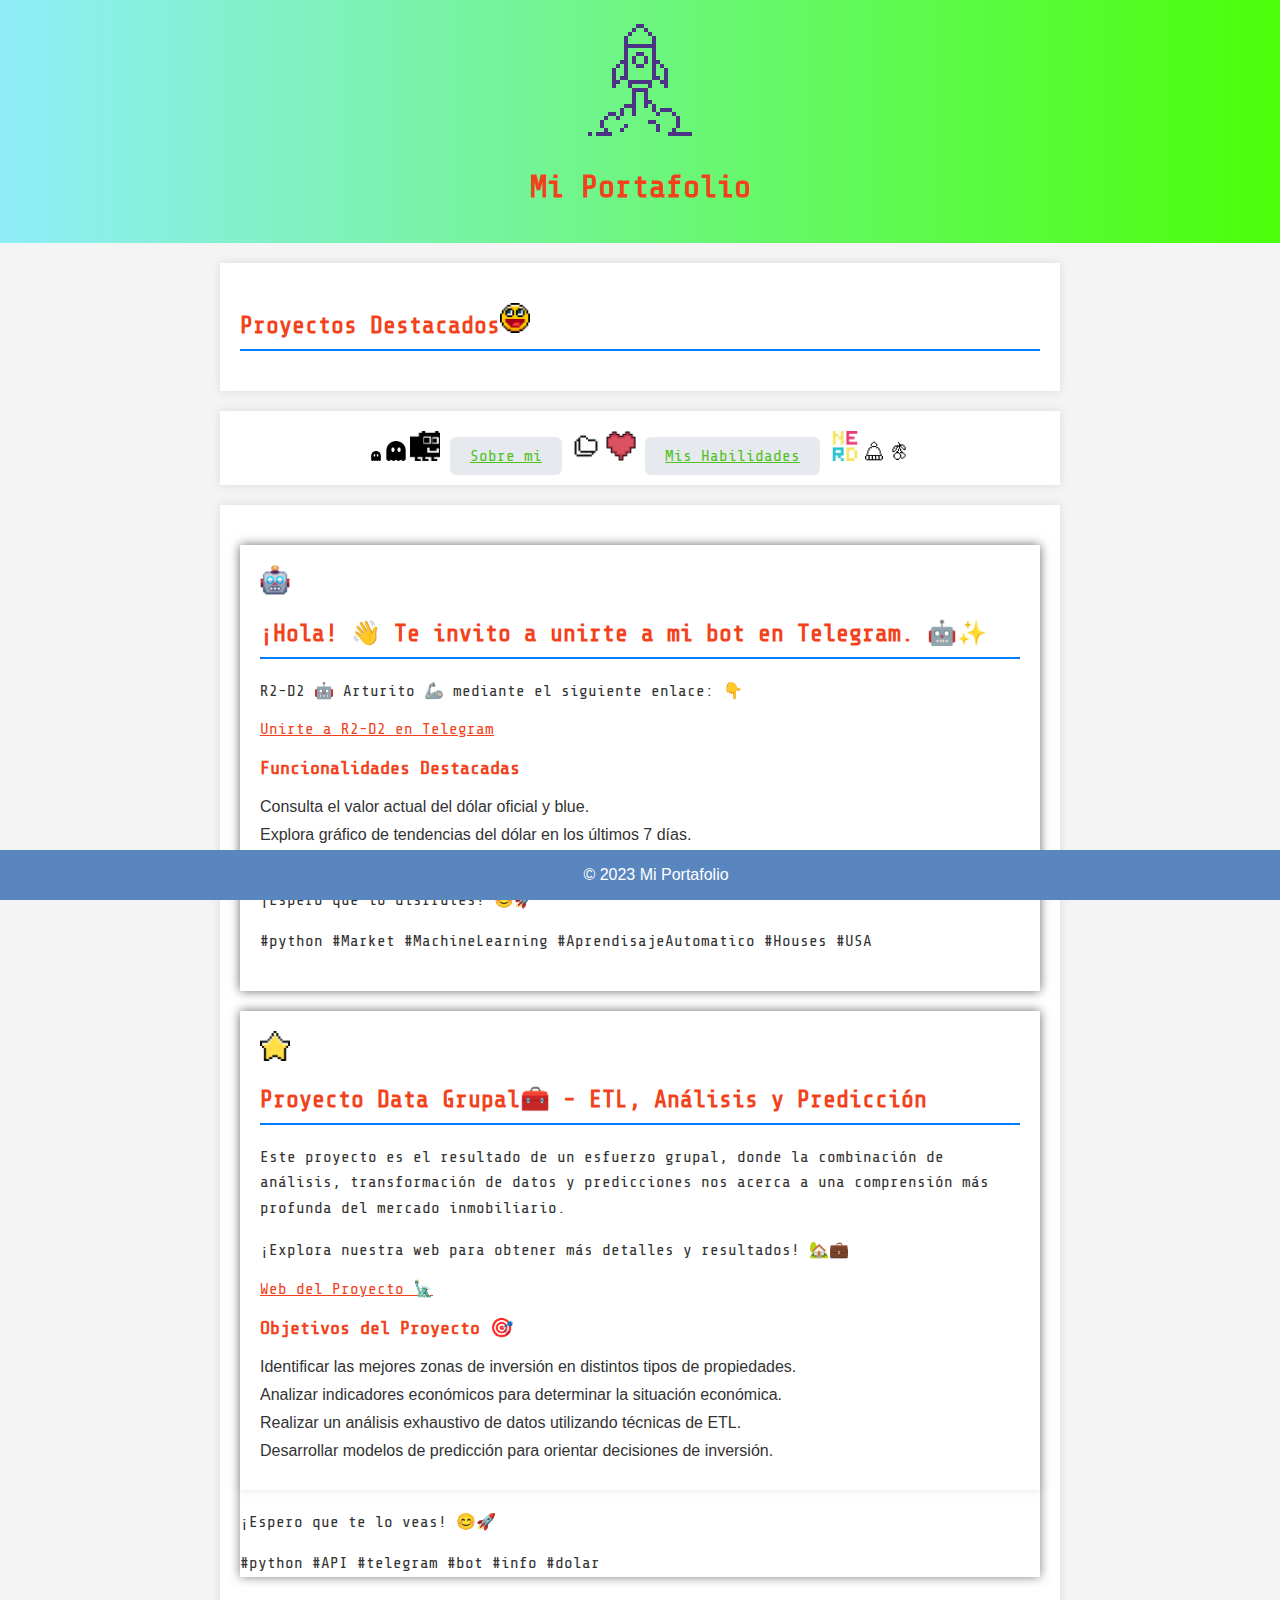
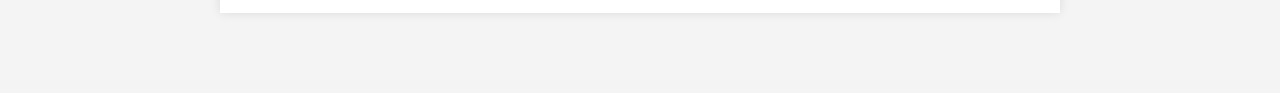
==== destacados.html @ 056e6c42 "web" ====
<!DOCTYPE html>
<html lang="es">

<head>
    <meta charset="UTF-8">
    <meta name="viewport" content="width=device-width, initial-scale=1.0">
    <title>Mi Portafolio</title>
    <link rel="stylesheet" href="styles.css">
</head>

<body>

    <header><img src='boost.png' alt="" class="colored-img">
        <h1>Mi Portafolio</h1>
    </header>
    <section>
        <h2>Proyectos Destacados<img src='sonrisa.png' width="30px" alt=""></h2>
    </section>
    <section class="nu">
        <div class="container">
            <img src='fan.png' width="10px" alt="">
            <img src='fan.png' width="20px" alt="">
            <img src='perro.png' width="30px" alt="">
            <a href="index.html" class="btn-primary">Sobre mi</a>
            <img src='lab.png' width="30px" alt="">
            <img src='cora.png' width="30px" alt="">
            <a href="habilidades.html" class="btn-primary">Mis Habilidades</a>
            <img src='nerd.png' width="30px" alt="">
            <img src='gorro.png' width="20px" alt="">
            <img src='frut.png' width="20deg" alt="">
        </div>
    </section>

    </section>
    <section id="proyectos">
        <ul>
            <li>
                <div class="shadow_sele">
                    <section>
                        <div> <img src='bot.png' width="30px" alt="">
                            <h2>¡Hola! 👋 Te invito a unirte a mi bot en Telegram. 🤖✨</h2>
                            <p>R2-D2 🤖 Arturito 🦾 mediante el siguiente enlace: 👇</p>
                            <a href="https://lnkd.in/dR8tPr3D" target="_blank">Unirte a R2-D2 en Telegram</a>
                            <!-- Agregar más contenido según sea necesario -->
                            <h3>Funcionalidades Destacadas</h3>
                            <ul>
                                <li>Consulta el valor actual del dólar oficial y blue.</li>
                                <li>Explora gráfico de tendencias del dólar en los últimos 7 días.</li>
                                <li>Obtén datos de casas de cambio y criptomonedas.</li>
                            </ul>
                            <p>¡Espero que lo disfrutes! 😊🚀</p>
                            <p>#python #Market #MachineLearning #AprendisajeAutomatico #Houses #USA</p>
                        </div>
                    </section>
                </div>
            </li>
            <li>
                <div class="shadow_sele">
                    <section>
                        <img src='star.png' width="30px" alt="">
                        <h2>Proyecto Data Grupal🧰 - ETL, Análisis y Predicción</h2>
                        <p>Este proyecto es el resultado de un esfuerzo grupal, donde la combinación de análisis,
                            transformación de datos y predicciones nos acerca a una comprensión más profunda del mercado
                            inmobiliario.
                        </p>
                        <p>
                            ¡Explora nuestra web para obtener más detalles y resultados! 🏡💼
                        </p>

                        <a href="https://bparedes21.github.io/web_grupal/" target="_blank">Web del Proyecto 🗽</a>
                        <!-- Agregar más contenido según sea necesario -->
                        <h3>Objetivos del Proyecto 🎯</h3>
                        <ul>
                            <li>Identificar las mejores zonas de inversión en distintos tipos de propiedades.</li>
                            <li>Analizar indicadores económicos para determinar la situación económica.</li>
                            <li>Realizar un análisis exhaustivo de datos utilizando técnicas de ETL.</li>
                            <li>Desarrollar modelos de predicción para orientar decisiones de inversión.</li>
                        </ul>
                        <!-- Agregar más contenido según sea necesario -->
                    </section>
                    <p>¡Espero que te lo veas! 😊🚀</p>
                    <p>#python #API #telegram #bot #info #dolar</p>
                </div>

            </li>
            <!-- Agrega más proyectos según sea necesario -->
        </ul>
    </section>

    <footer>
        &copy; 2023 Mi Portafolio
    </footer>

</body>

</html>
---- styles.css ----
body {
    font-family: 'Arial', sans-serif;
    margin: 0;
    padding: 0;
    background-color: #f4f4f4;
    color: #333;
    padding-bottom: 60px
}

.colored-img {
    filter: invert(20%) sepia(100%) saturate(500%) hue-rotate(220deg);
    /* Ajusta los valores según el color que desees */
}

header {
    background: linear-gradient(to right, #90edf9, #4aff08);
    /* Cambia los colores según tus preferencias */
    color: #fff;
    text-align: center;
    padding: 1rem;
    font-family: 'Pixelify Sans', sans-serif;
    /* Fuente pixelada */

}

section {
    max-width: 800px;
    margin: 20px auto;
    padding: 20px;
    background-color: #fff;
    box-shadow: 0 0 10px rgba(0, 0, 0, 0.1);
}

h1,
h2,
h3,
a {
    color: #F2421B;
    font-family: 'ShareTechMono-Regular', sans-serif;
}

h2 {
    border-bottom: 2px solid #007BFF;
    padding-bottom: 10px;
    margin-bottom: 20px;
    font-family: 'ShareTechMono-Regular', sans-serif;
}

p {
    line-height: 1.6;
    font-family: 'ShareTechMono-Regular', sans-serif;
}

ul {
    list-style-type: none;
    padding: 0;
}

li {
    margin-bottom: 10px;
}

.shadow_sele {
    box-shadow: 0 0 10px rgba(0, 0, 0, 0.5);
    transition: box-shadow 0.3s ease-in-out;
    /* Agrega transición para suavizar el cambio */
}

.shadow_sele:hover {
    box-shadow: 0 0 20px rgba(255, 165, 0, 1);
    /* Aumenta la intensidad al pasar el ratón */
}

.shadow_green {
    box-shadow: 0 0 10px #080808;
    transition: box-shadow 0.3s ease-in-out;
    /* Agrega transición para suavizar el cambio */
}

.shadow_green:hover {
    box-shadow: 0 0 20px #04D94F;
    /* Aumenta la intensidad al pasar el ratón */
}

footer {
    text-align: center;
    padding: 1rem;
    background-color: #5A86BF;
    color: #fff;
    position: fixed;
    bottom: 0;
    width: 100%;
    margin-top: 20%;
}


.nu .container {
    padding-left: 2%;
    padding-right: 2%;
    max-width: 700px;
    margin: 0 auto;
    text-align: center;
    /* Alinea el contenido al centro */
}

.nu .btn-primary {
    background-color: #E6EAEF;
    color: #52C11F;
    padding: 10px 20px;
    border-radius: 0.4em;
    margin: 5px;
}

.nu .btn-primary:active {
    background-color: #4cb41d;
    border-color: #4cb41d;
}

.nu .btn-primary:hover {
    background-color: #52C11F;
    color: #E6EAEF;
}

/* Agrega este bloque al final de tu archivo CSS o enlázalo si es un archivo externo */

.social-container {
    text-align: center;
}

.social-links {
    display: flex;
    justify-content: center;
    align-items: center;
    gap: 20px; /* Espaciado entre los enlaces */
}

.social-links a {
    display: inline-block;
    text-align: center;
}

.social-links img {
    width: 50px; /* Ajusta el tamaño de las imágenes según sea necesario */
    height: 50px; /* Ajusta el tamaño de las imágenes según sea necesario */
}


/* Cargar la fuente descargada */
@font-face {
    font-family: 'Pixelify Sans';
    src: url('font/PixelifySans-VariableFont_wght.ttf') format('truetype');
    /* Cambia 'ruta/tu-font-file.ttf' por la ruta real de tu archivo de fuente */
    font-weight: normal;
    font-style: normal;
}
@font-face {
    font-family: 'ShareTechMono-Regular';
    src: url('font/ShareTechMono-Regular.ttf') format('truetype');
    /* Cambia 'ruta/tu-font-file.ttf' por la ruta real de tu archivo de fuente */
    font-weight: normal;
    font-style: normal;
}
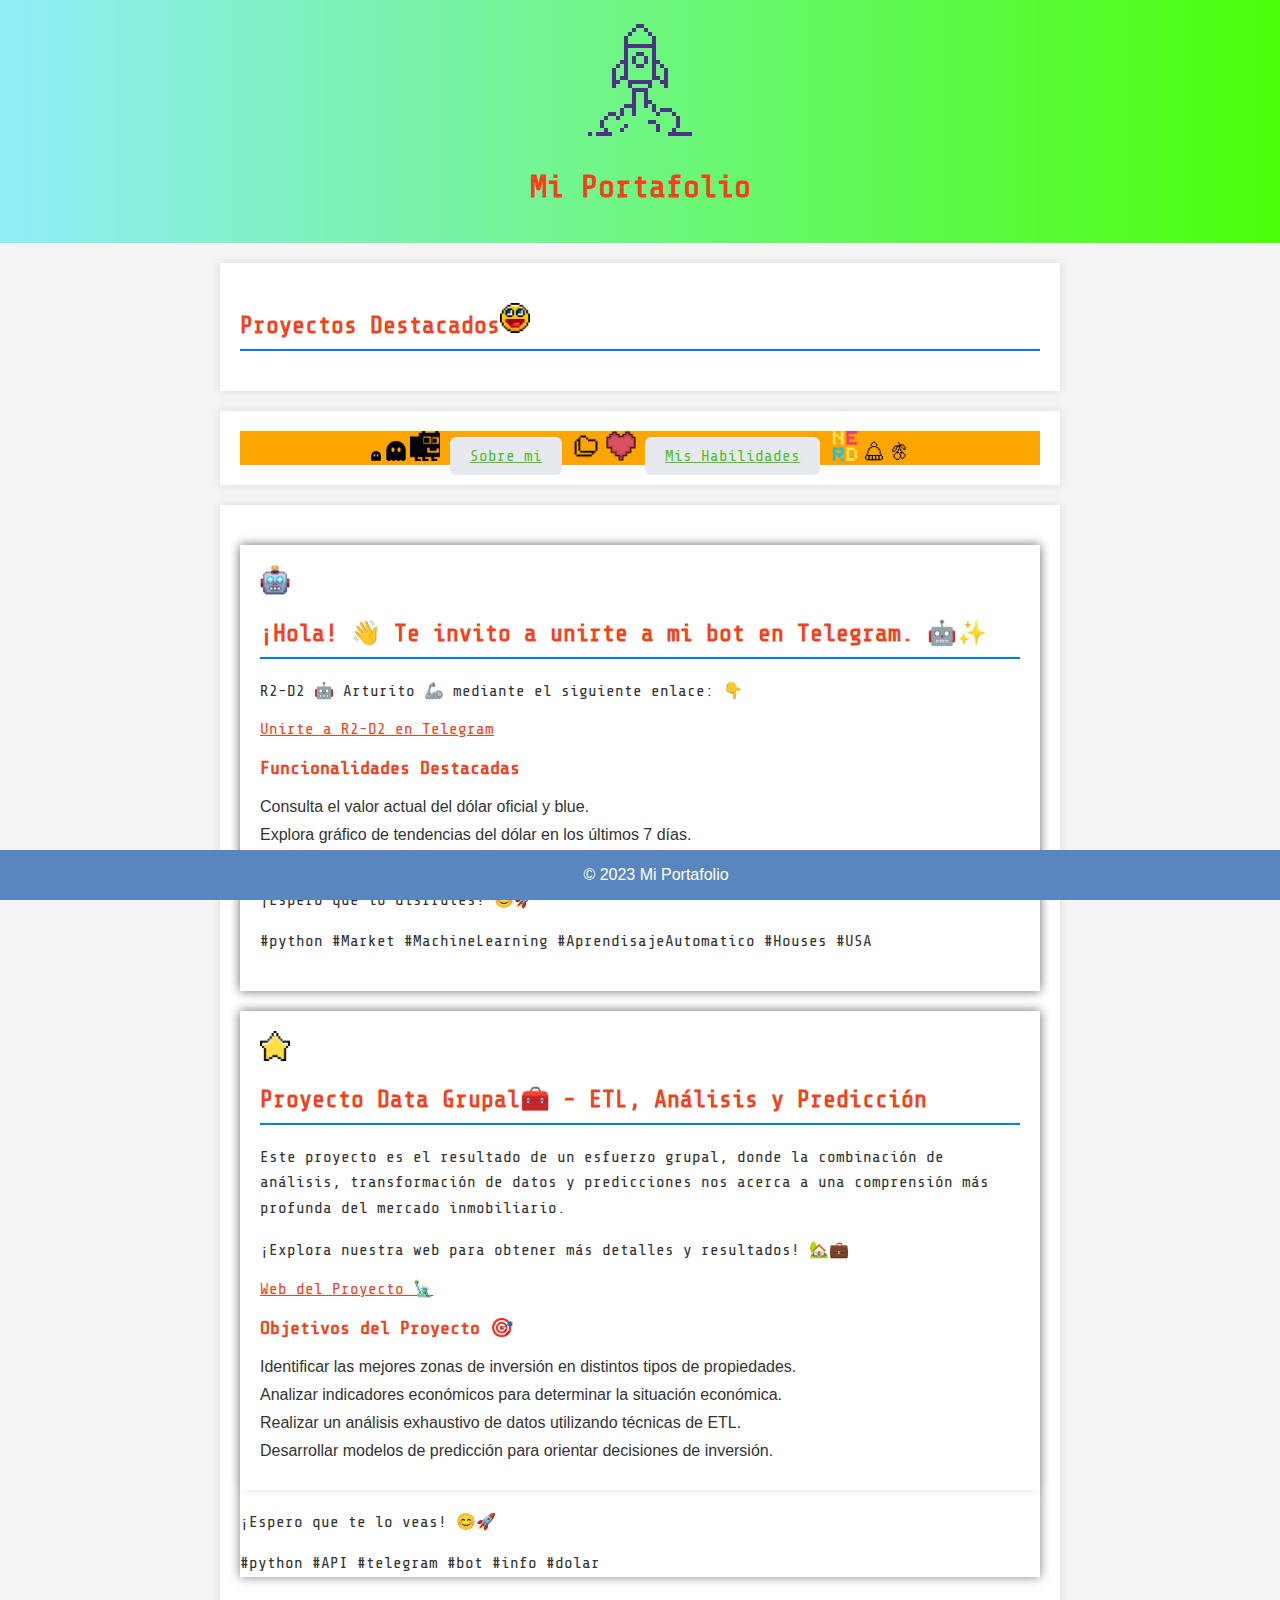
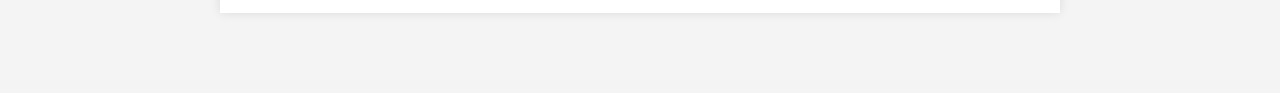
==== commit 3b95f820: "web" ====
--- a/destacados.html
+++ b/destacados.html
@@ -17,17 +17,19 @@
         <h2>Proyectos Destacados<img src='sonrisa.png' width="30px" alt=""></h2>
     </section>
     <section class="nu">
-        <div class="container">
-            <img src='fan.png' width="10px" alt="">
-            <img src='fan.png' width="20px" alt="">
-            <img src='perro.png' width="30px" alt="">
-            <a href="index.html" class="btn-primary">Sobre mi</a>
-            <img src='lab.png' width="30px" alt="">
-            <img src='cora.png' width="30px" alt="">
-            <a href="habilidades.html" class="btn-primary">Mis Habilidades</a>
-            <img src='nerd.png' width="30px" alt="">
-            <img src='gorro.png' width="20px" alt="">
-            <img src='frut.png' width="20deg" alt="">
+        <div class="div-naranja">
+            <div class="container">
+                <img src='fan.png' width="10px" alt="">
+                <img src='fan.png' width="20px" alt="">
+                <img src='perro.png' width="30px" alt="">
+                <a href="index.html" class="btn-primary">Sobre mi</a>
+                <img src='lab.png' width="30px" alt="">
+                <img src='cora.png' width="30px" alt="">
+                <a href="habilidades.html" class="btn-primary">Mis Habilidades</a>
+                <img src='nerd.png' width="30px" alt="">
+                <img src='gorro.png' width="20px" alt="">
+                <img src='frut.png' width="20deg" alt="">
+            </div>
         </div>
     </section>
 
--- a/styles.css
+++ b/styles.css
@@ -95,6 +95,11 @@
 }
 
 
+.div-naranja {
+    background-color: orange; /* Color de fondo naranja */
+    width: 100%; /* Ancho del div */
+
+}
 .nu .container {
     padding-left: 2%;
     padding-right: 2%;
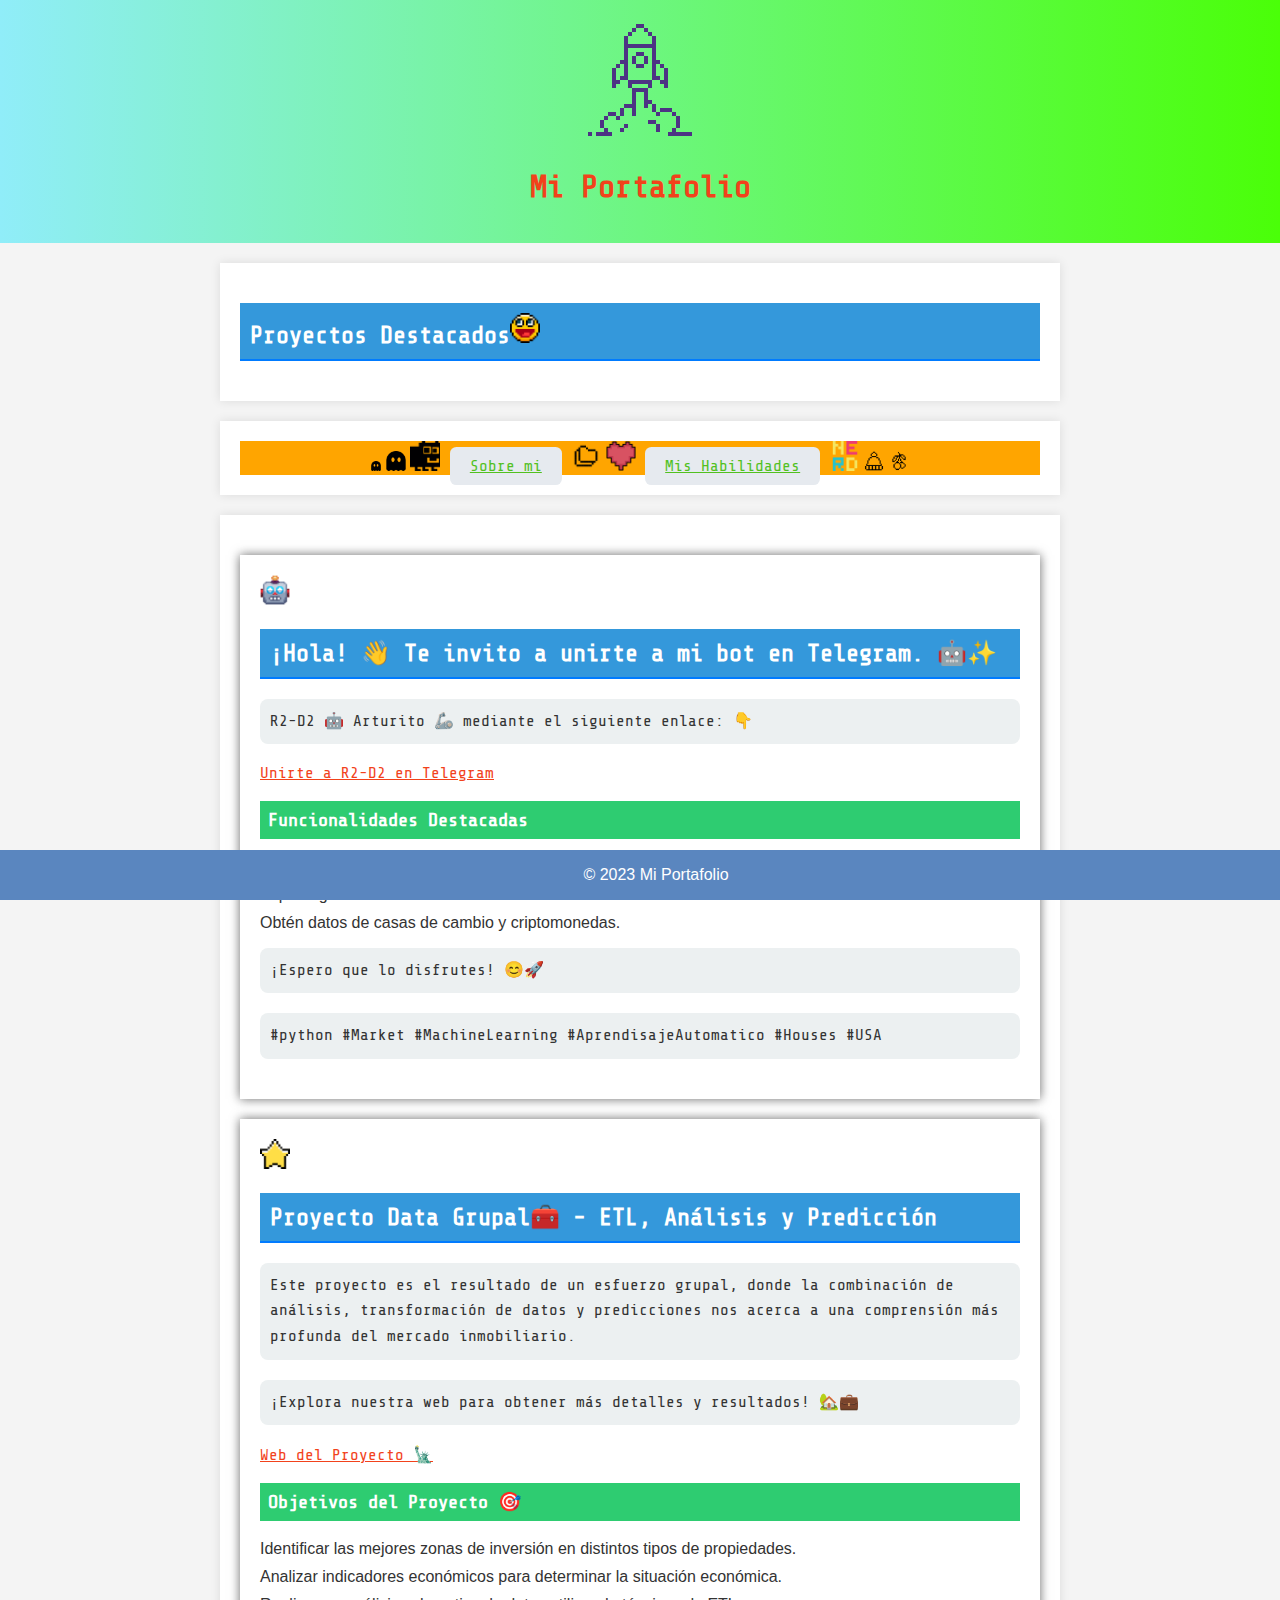
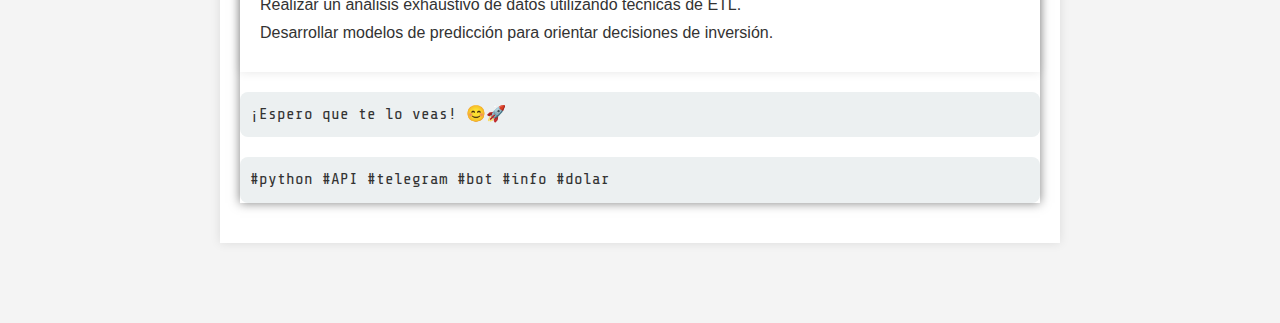
==== commit dc003be7: "web" ====
--- a/destacados.html
+++ b/destacados.html
@@ -6,6 +6,32 @@
     <meta name="viewport" content="width=device-width, initial-scale=1.0">
     <title>Mi Portafolio</title>
     <link rel="stylesheet" href="styles.css">
+    <style>
+        body {
+            font-family: Arial, sans-serif;
+        }
+
+        h2 {
+            background-color: #3498db;
+            color: #ffffff;
+            padding: 10px;
+        }
+
+        h3 {
+            background-color: #2ecc71;
+            color: #ffffff;
+            padding: 8px;
+        }
+
+        p {
+            background-color: #ecf0f1;
+            padding: 10px;
+            border-radius: 8px;
+            margin-bottom: 20px;
+        }
+    </style>
+
+
 </head>
 
 <body>
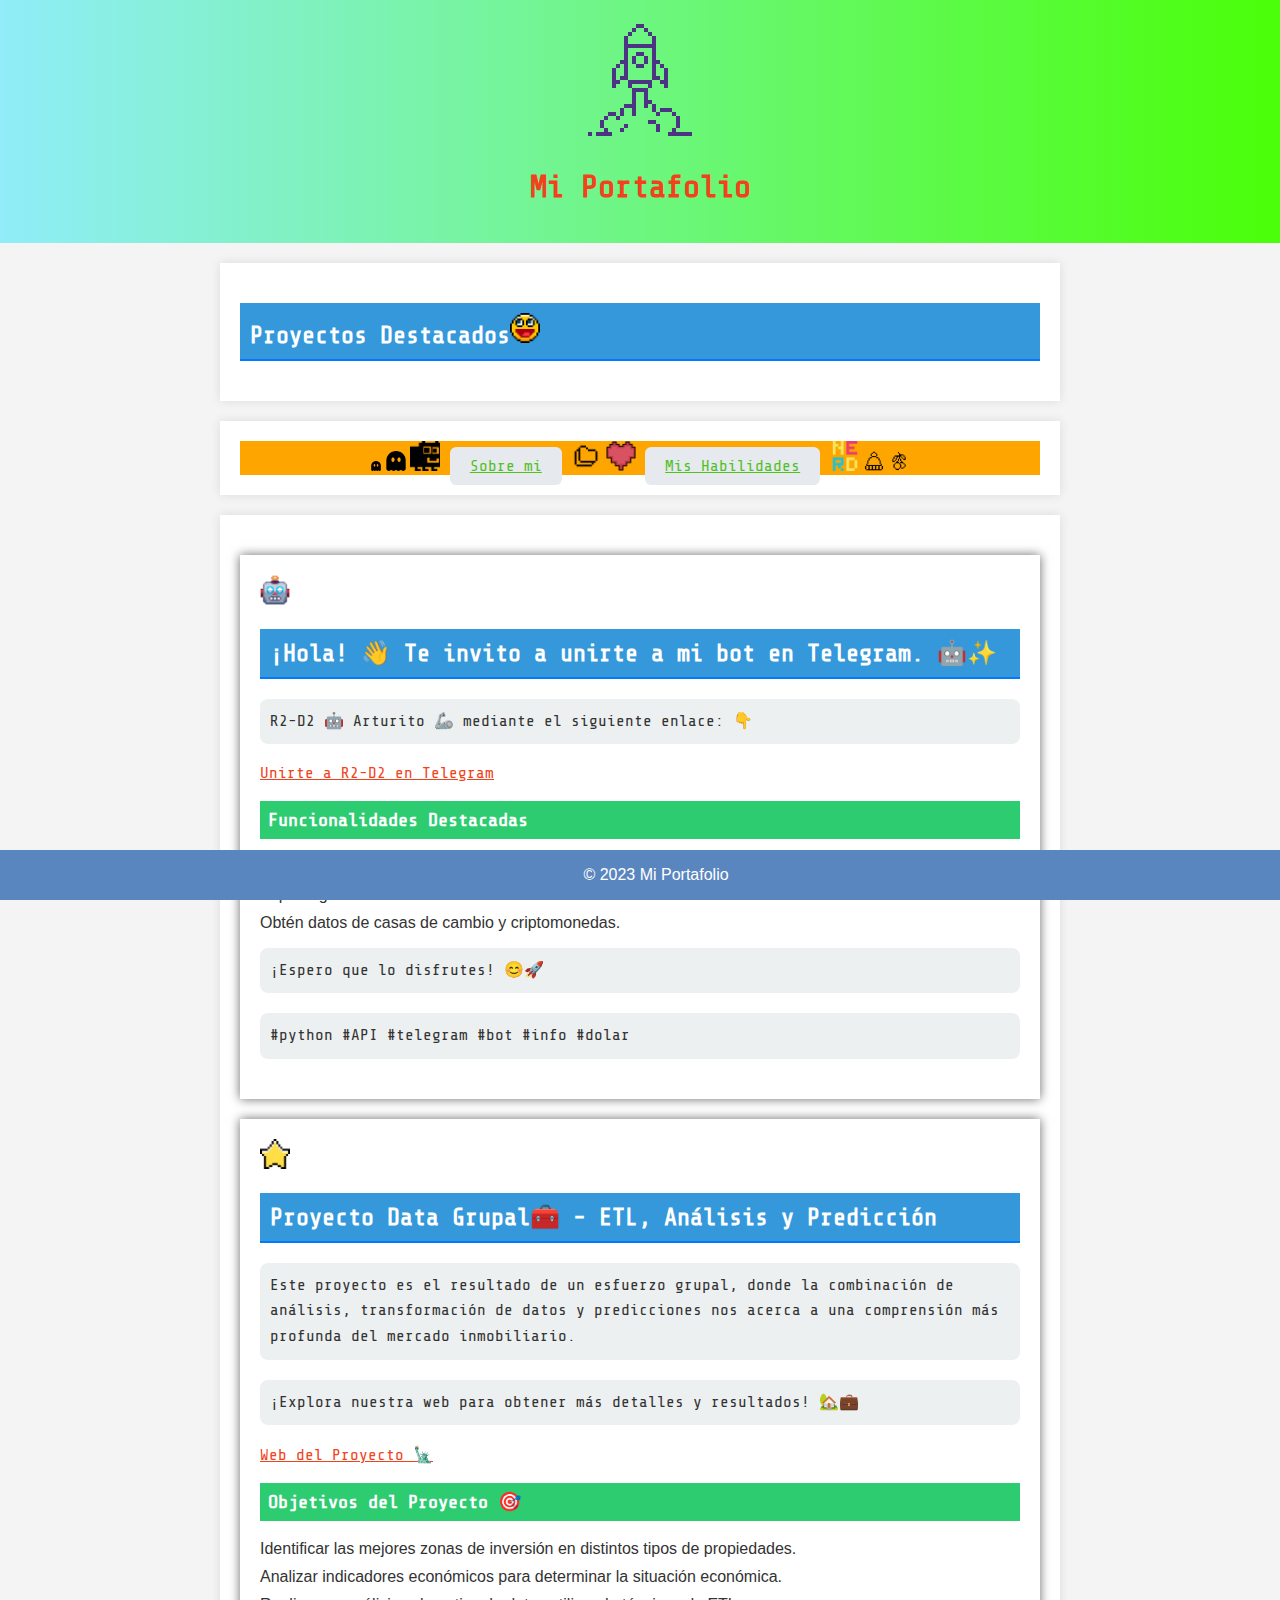
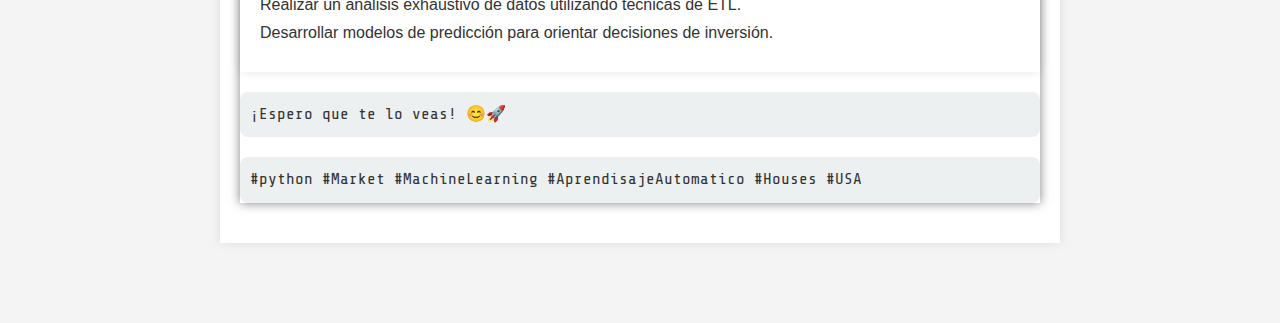
==== commit 931dc2b2: "web" ====
--- a/destacados.html
+++ b/destacados.html
@@ -77,7 +77,7 @@
                                 <li>Obtén datos de casas de cambio y criptomonedas.</li>
                             </ul>
                             <p>¡Espero que lo disfrutes! 😊🚀</p>
-                            <p>#python #Market #MachineLearning #AprendisajeAutomatico #Houses #USA</p>
+                            <p>#python #API #telegram #bot #info #dolar</p>
                         </div>
                     </section>
                 </div>
@@ -107,7 +107,7 @@
                         <!-- Agregar más contenido según sea necesario -->
                     </section>
                     <p>¡Espero que te lo veas! 😊🚀</p>
-                    <p>#python #API #telegram #bot #info #dolar</p>
+                    <p>#python #Market #MachineLearning #AprendisajeAutomatico #Houses #USA</p>
                 </div>
 
             </li>
--- a/styles.css
+++ b/styles.css
@@ -167,3 +167,16 @@
     font-style: normal;
 }
 
+@media only screen and (max-width: 768px) {
+    h1 {
+        font-size: 24px; /* Ajusta el tamaño de la fuente del encabezado principal */
+    }
+
+    .colored-img {
+        max-width: 100%; /* Hace que la imagen del encabezado sea completamente receptiva */
+    }
+
+    .btn-primary {
+        font-size: 14px; /* Ajusta el tamaño de fuente de los botones */
+    }
+}
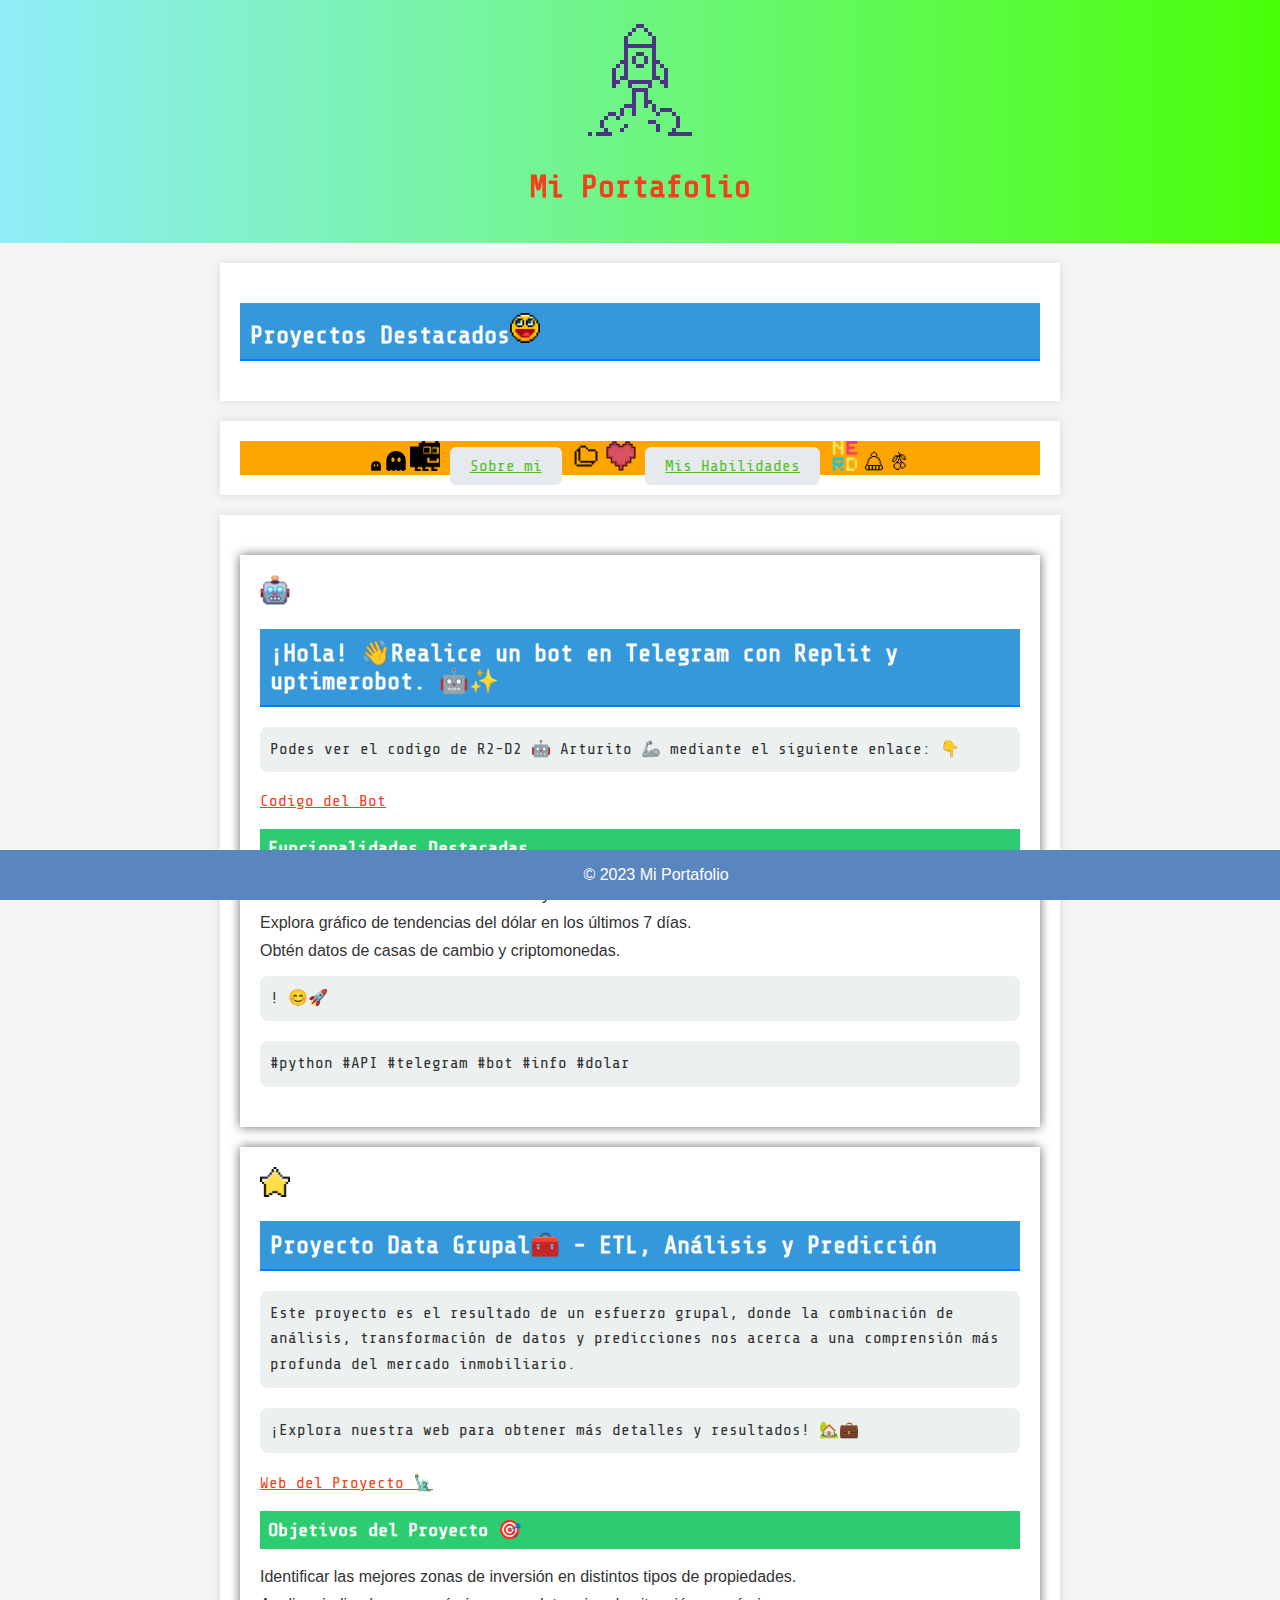
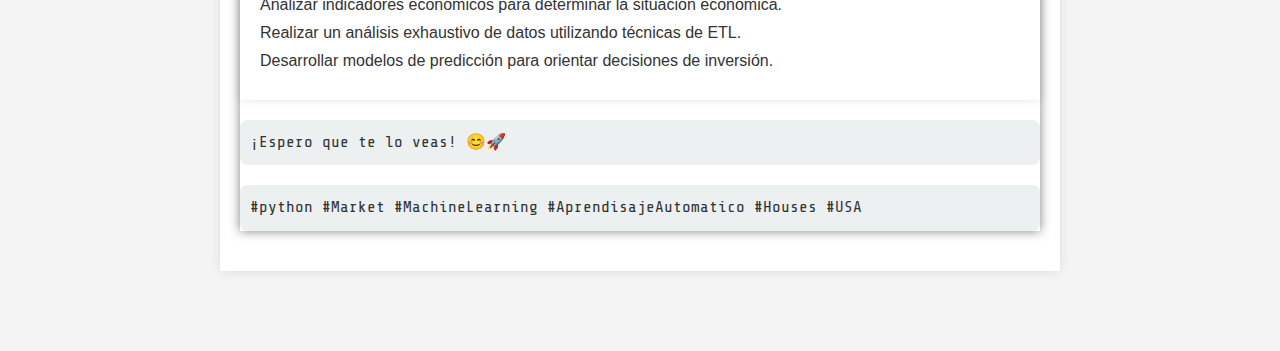
==== commit 36dc7040: "Update destacados.html" ====
--- a/destacados.html
+++ b/destacados.html
@@ -66,9 +66,9 @@
                 <div class="shadow_sele">
                     <section>
                         <div> <img src='bot.png' width="30px" alt="">
-                            <h2>¡Hola! 👋 Te invito a unirte a mi bot en Telegram. 🤖✨</h2>
-                            <p>R2-D2 🤖 Arturito 🦾 mediante el siguiente enlace: 👇</p>
-                            <a href="https://lnkd.in/dR8tPr3D" target="_blank">Unirte a R2-D2 en Telegram</a>
+                            <h2>¡Hola! 👋Realice un bot en Telegram con Replit y uptimerobot. 🤖✨</h2>
+                            <p>Podes ver el codigo de R2-D2 🤖 Arturito 🦾 mediante el siguiente enlace: 👇</p>
+                            <a href="http://surl.li/pffdh" target="_blank">Codigo del Bot</a>
                             <!-- Agregar más contenido según sea necesario -->
                             <h3>Funcionalidades Destacadas</h3>
                             <ul>
@@ -76,7 +76,7 @@
                                 <li>Explora gráfico de tendencias del dólar en los últimos 7 días.</li>
                                 <li>Obtén datos de casas de cambio y criptomonedas.</li>
                             </ul>
-                            <p>¡Espero que lo disfrutes! 😊🚀</p>
+                            <p>! 😊🚀</p>
                             <p>#python #API #telegram #bot #info #dolar</p>
                         </div>
                     </section>
@@ -121,4 +121,4 @@
 
 </body>
 
-</html>+</html>
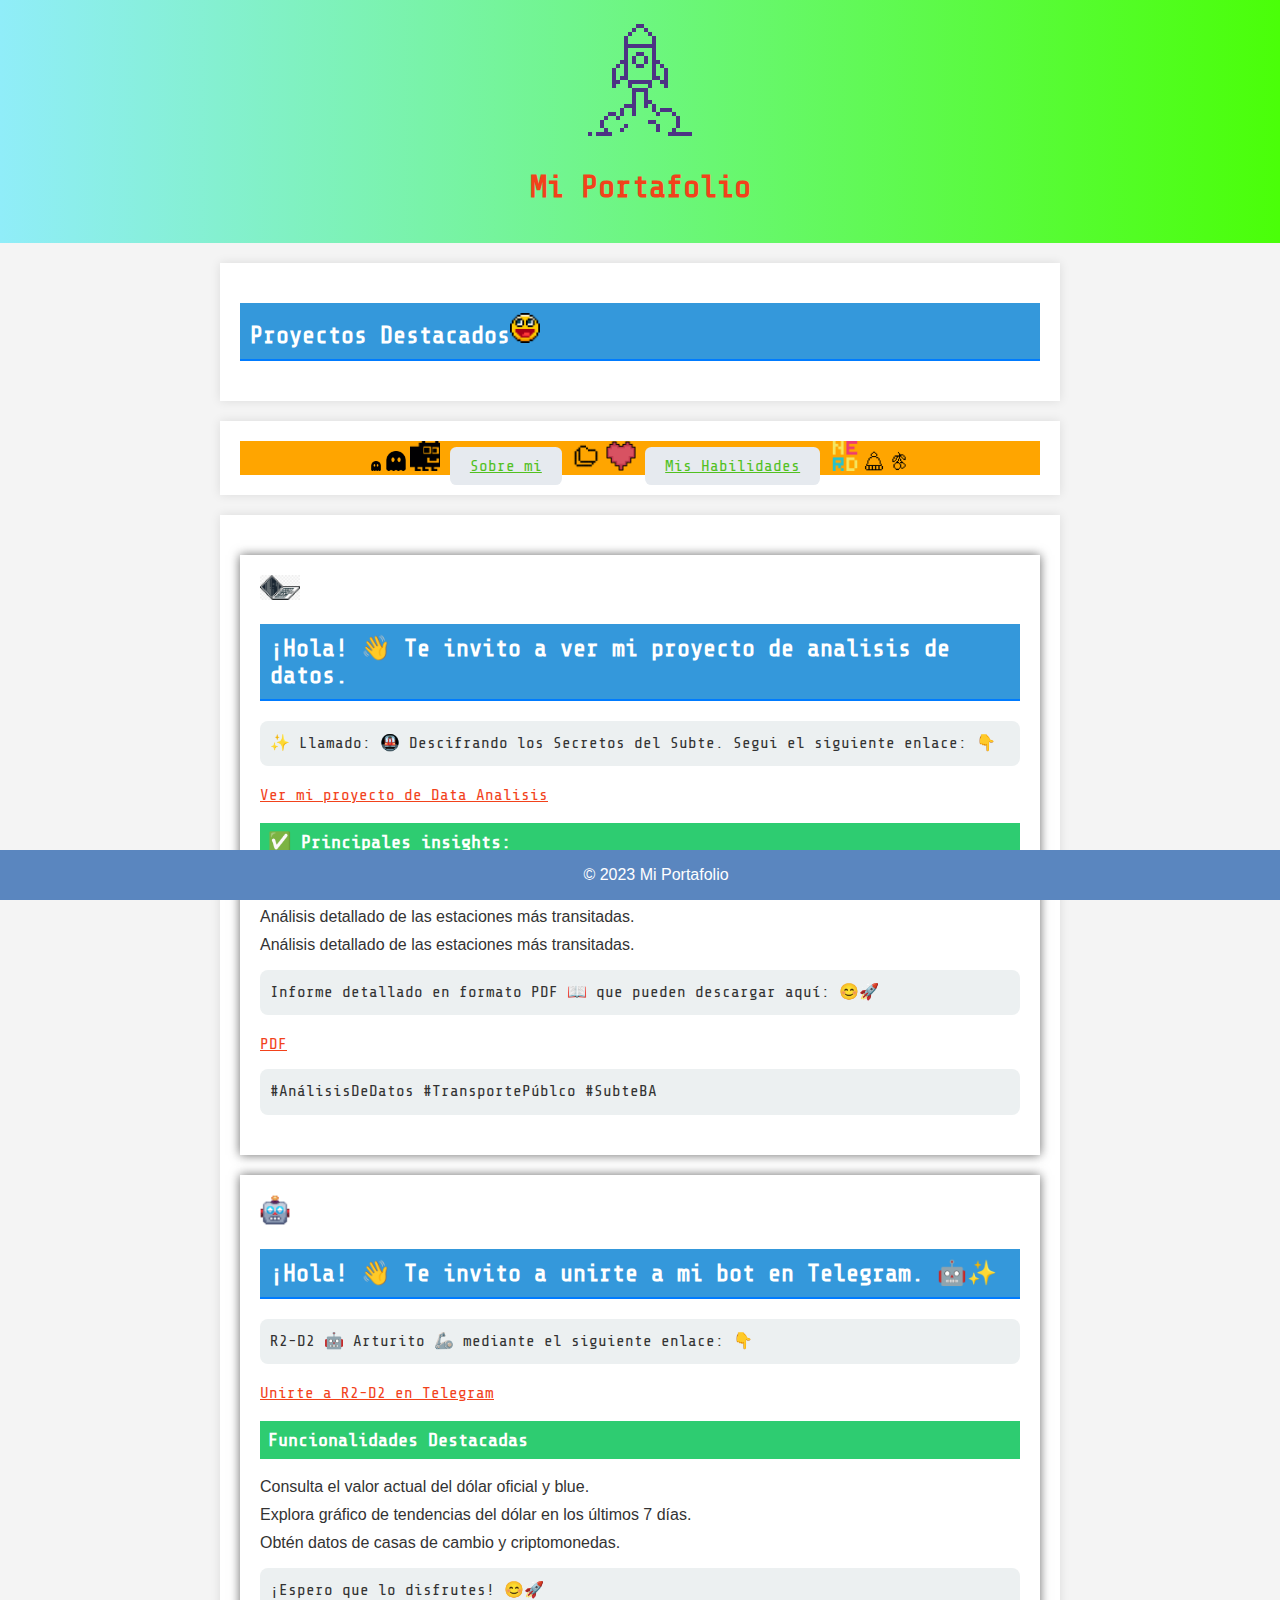
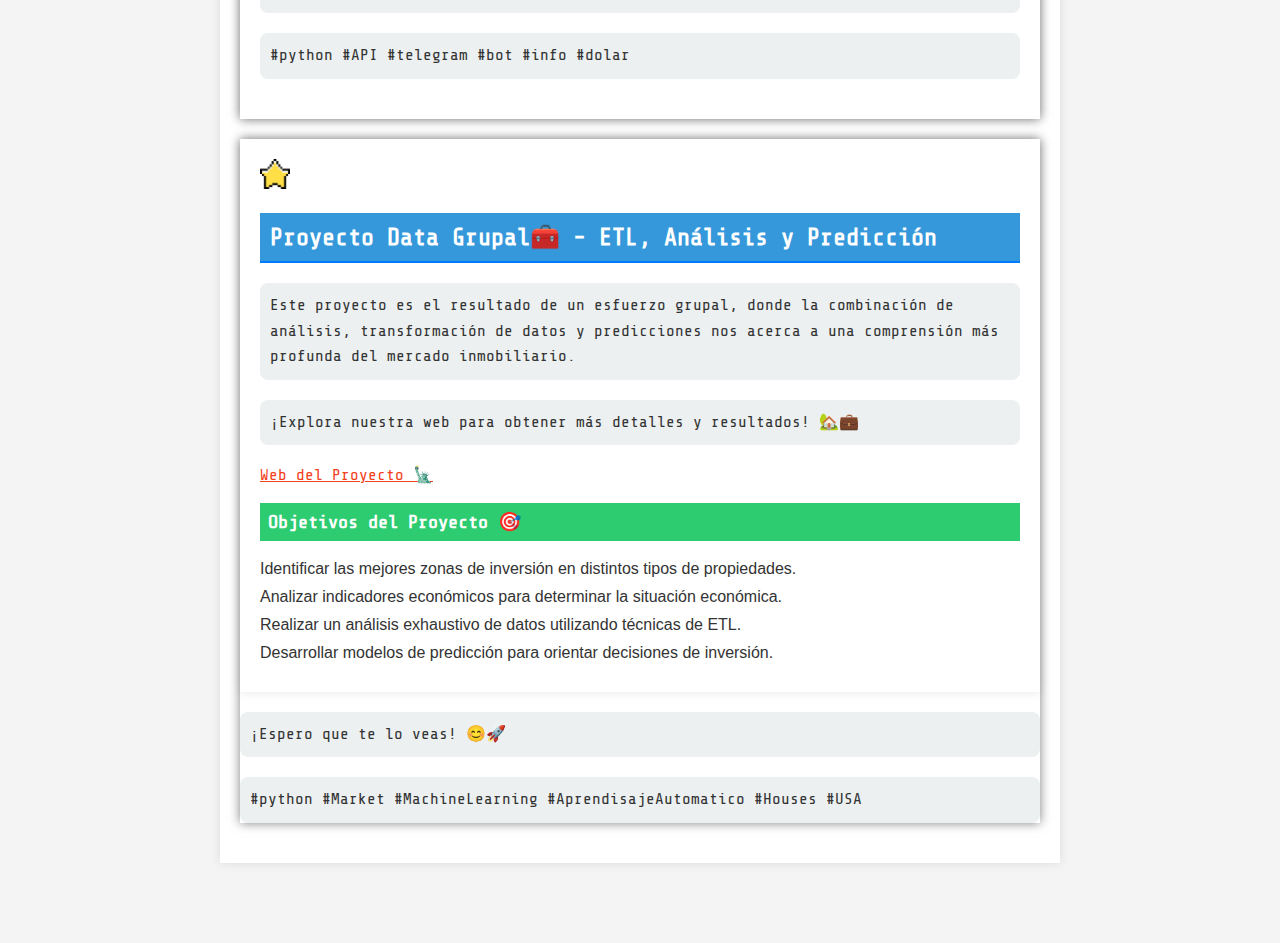
==== commit d7f58f4a: "index" ====
--- a/destacados.html
+++ b/destacados.html
@@ -65,10 +65,32 @@
             <li>
                 <div class="shadow_sele">
                     <section>
+                        <div>   <img src='Laptop.png' width="40px" alt="40px">
+                            <h2>¡Hola! 👋 Te invito a ver mi proyecto de analisis de datos.</h2>
+                            <p> ✨ Llamado: 🚇 Descifrando los Secretos del Subte. Segui el siguiente enlace: 👇</p>
+                            <a href="https://ln.run/PpqsK" target="_blank">Ver mi proyecto de Data Analisis</a>
+                            <!-- Agregar más contenido según sea necesario -->
+                            <h3>✅ Principales insights:</h3>
+                            <ul>
+                                <li>Identificación de las líneas de subte más concurridas.</li>
+                                <li>Análisis detallado de las estaciones más transitadas.</li>
+                                <li>Análisis detallado de las estaciones más transitadas.</li>
+                            </ul>
+                            <p> Informe detallado en formato PDF 📖 que pueden descargar aquí: 😊🚀</p>
+                            <a href="https://ln.run/PpqsK" target="_blank">PDF</a>
+                            <p>#AnálisisDeDatos #TransportePúblco #SubteBA</p>
+                        </div>
+                    </section>
+                </div>
+            </li>
+        <ul>
+            <li>
+                <div class="shadow_sele">
+                    <section>
                         <div> <img src='bot.png' width="30px" alt="">
-                            <h2>¡Hola! 👋Realice un bot en Telegram con Replit y uptimerobot. 🤖✨</h2>
-                            <p>Podes ver el codigo de R2-D2 🤖 Arturito 🦾 mediante el siguiente enlace: 👇</p>
-                            <a href="http://surl.li/pffdh" target="_blank">Codigo del Bot</a>
+                            <h2>¡Hola! 👋 Te invito a unirte a mi bot en Telegram. 🤖✨</h2>
+                            <p>R2-D2 🤖 Arturito 🦾 mediante el siguiente enlace: 👇</p>
+                            <a href="https://lnkd.in/dR8tPr3D" target="_blank">Unirte a R2-D2 en Telegram</a>
                             <!-- Agregar más contenido según sea necesario -->
                             <h3>Funcionalidades Destacadas</h3>
                             <ul>
@@ -76,7 +98,7 @@
                                 <li>Explora gráfico de tendencias del dólar en los últimos 7 días.</li>
                                 <li>Obtén datos de casas de cambio y criptomonedas.</li>
                             </ul>
-                            <p>! 😊🚀</p>
+                            <p>¡Espero que lo disfrutes! 😊🚀</p>
                             <p>#python #API #telegram #bot #info #dolar</p>
                         </div>
                     </section>
@@ -121,4 +143,4 @@
 
 </body>
 
-</html>
+</html>